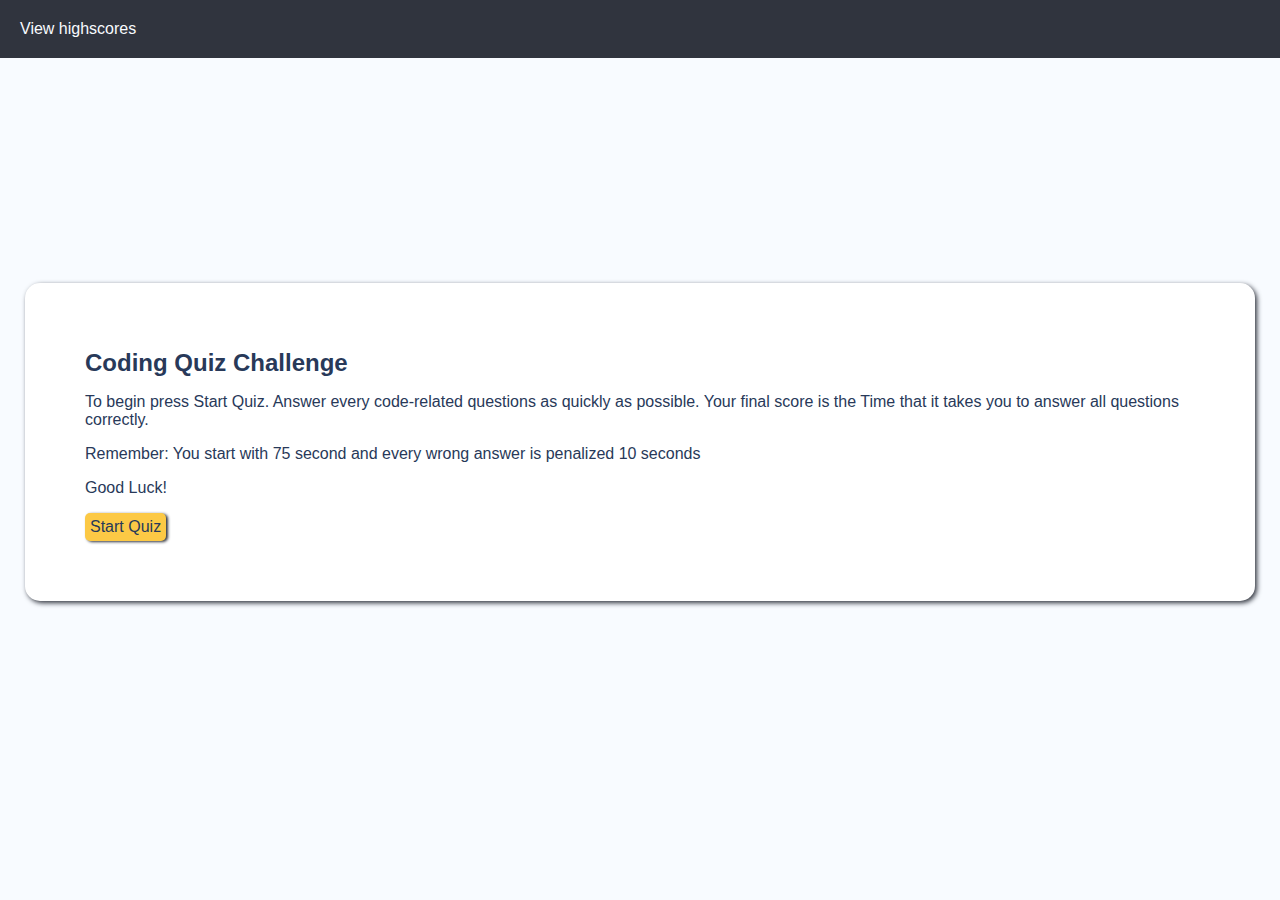
==== index.html @ 56cf00c9 "add timer and function to check answers" ====
<!DOCTYPE html>
<html lang="en">
  <head>
    <meta charset="UTF-8" />
    <meta http-equiv="X-UA-Compatible" content="IE=edge" />
    <meta name="viewport" content="width=device-width, initial-scale=1.0" />
    <title>Quiz App</title>
    <link rel="stylesheet" href="./assets/CSS/style.css" />
  </head>

  <header>
    <a href="./highscore.html" class="highscores">View highscores</a>
    <a class="timer" id="timer"></a>
  </header>

  <body>
    <div class="container" id="container">
      <div class="questions" id="questionBox">
        <h1 class="box-title">Coding Quiz Challenge</h1>
        <div class="box-text">
          <p>
            To begin press Start Quiz. Answer every code-related questions as
            quickly as possible. Your final score is the Time that it takes you
            to answer all questions correctly.
          </p>
          <p>
            Remember: You start with 75 second and every wrong answer is
            penalized 10 seconds
          </p>
          <p>Good Luck!</p>
        </div>
        <button class="start-button" id="startTimer">Start Quiz</button>
      </div>
    </div>

    <script src="./assets/JS/index.js"></script>
  </body>
</html>
---- assets/CSS/style.css ----
* {
  box-sizing: border-box;
  font-size: 16px;
  list-style: none;
  text-decoration: none;
}

body {
  font-family: Verdana, Geneva, Tahoma, sans-serif;
  margin: 0;
  display: flex;
  flex-direction: column;
  height: 100vh;
  background-color: #f8fbff;
  color: #283959;
}

/*navbar which includes high score and timer*/
header {
  display: flex;
  padding: 20px 20px;
  justify-content: space-between;
  background-color: #30343e;
  color: #f8fbff;
  text-decoration: none;
}
.highscores {
  color: #f8fbff;
  cursor: pointer;
}

.highscores:link,
.highscores:visited,
.highscores:active {
  text-decoration: none;
  cursor: pointer;
}

.highscores:hover {
  color: #f8fbff;
  font-weight: bold;
}

header div {
  padding: 20px;
  font-size: 1em;
}

.timer {
  color: #f8fbff;
}
/*body of the file (everything below the navbar)*/
main {
  display: flex;
  flex-wrap: wrap;
  justify-content: space-around;
}

/*start page container*/

.container {
  position: relative;
  top: 25%;
  padding: 50px;
  margin: 0 25px;
  border-radius: 15px;
  box-shadow: 2px 2px 5px #30343e;
  align-items: center;
  justify-content: center;
  flex-direction: column;
  background-color: white;
}

.questions {
  justify-content: center;
  margin: 10px;
  align-items: center;
}

/* #start {
  font-size: 2em;
  justify-content: center;
  margin: 10px;
} */

button {
  background-color: #fcc945;
  box-shadow: 2px 1px 3px #30343e;
  color: #283959;
  padding: 5px;
  border-radius: 5px;
  border: none;
}
button a {
  color: #283959;
}

button:hover {
  background-color: #283959;
  color: #f8fbff;
  cursor: pointer;
}

/*quiz started and quiz questions*/

.box-title {
  margin-bottom: 10px;
  font-size: x-large;
}

ul {
  justify-content: center;
  align-items: center;
  margin: 0;
  padding: 0;
}

ul li {
  background: #fcc945;
  border-radius: 5px;
  padding: 5px;
  margin: 5px;
  color: #283959;
  cursor: pointer;
}

ul li:hover {
  opacity: 50%;
}

ul li:active {
  background: #283959;
  color: #f8fbff;
}
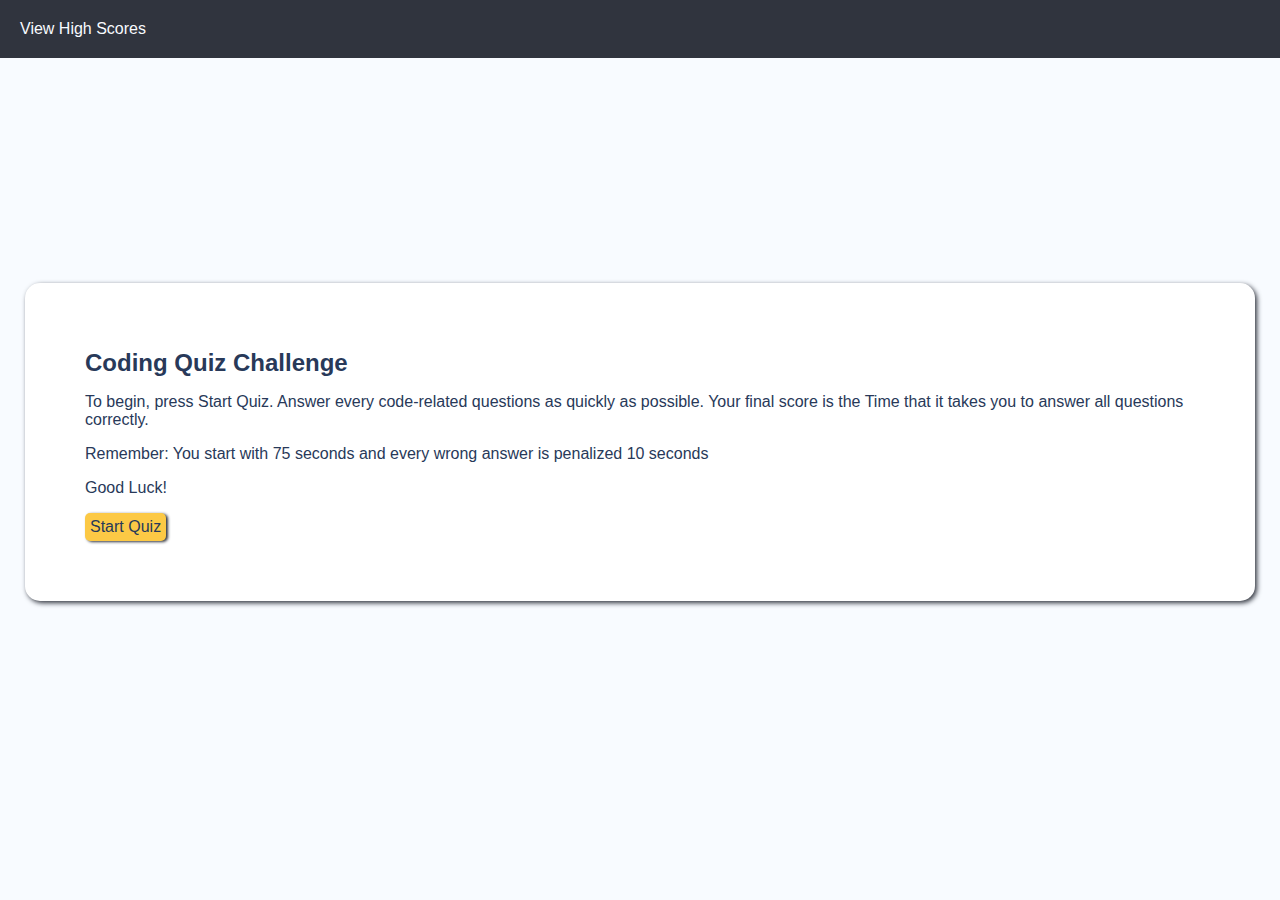
==== commit 94cdb697: "fix start and print end quiz" ====
--- a/index.html
+++ b/index.html
@@ -9,7 +9,7 @@
   </head>
 
   <header>
-    <a href="./highscore.html" class="highscores">View highscores</a>
+    <a href="./highscore.html" class="highscores">View High Scores</a>
     <a class="timer" id="timer"></a>
   </header>
 
@@ -19,12 +19,12 @@
         <h1 class="box-title">Coding Quiz Challenge</h1>
         <div class="box-text">
           <p>
-            To begin press Start Quiz. Answer every code-related questions as
+            To begin, press Start Quiz. Answer every code-related questions as
             quickly as possible. Your final score is the Time that it takes you
             to answer all questions correctly.
           </p>
           <p>
-            Remember: You start with 75 second and every wrong answer is
+            Remember: You start with 75 seconds and every wrong answer is
             penalized 10 seconds
           </p>
           <p>Good Luck!</p>
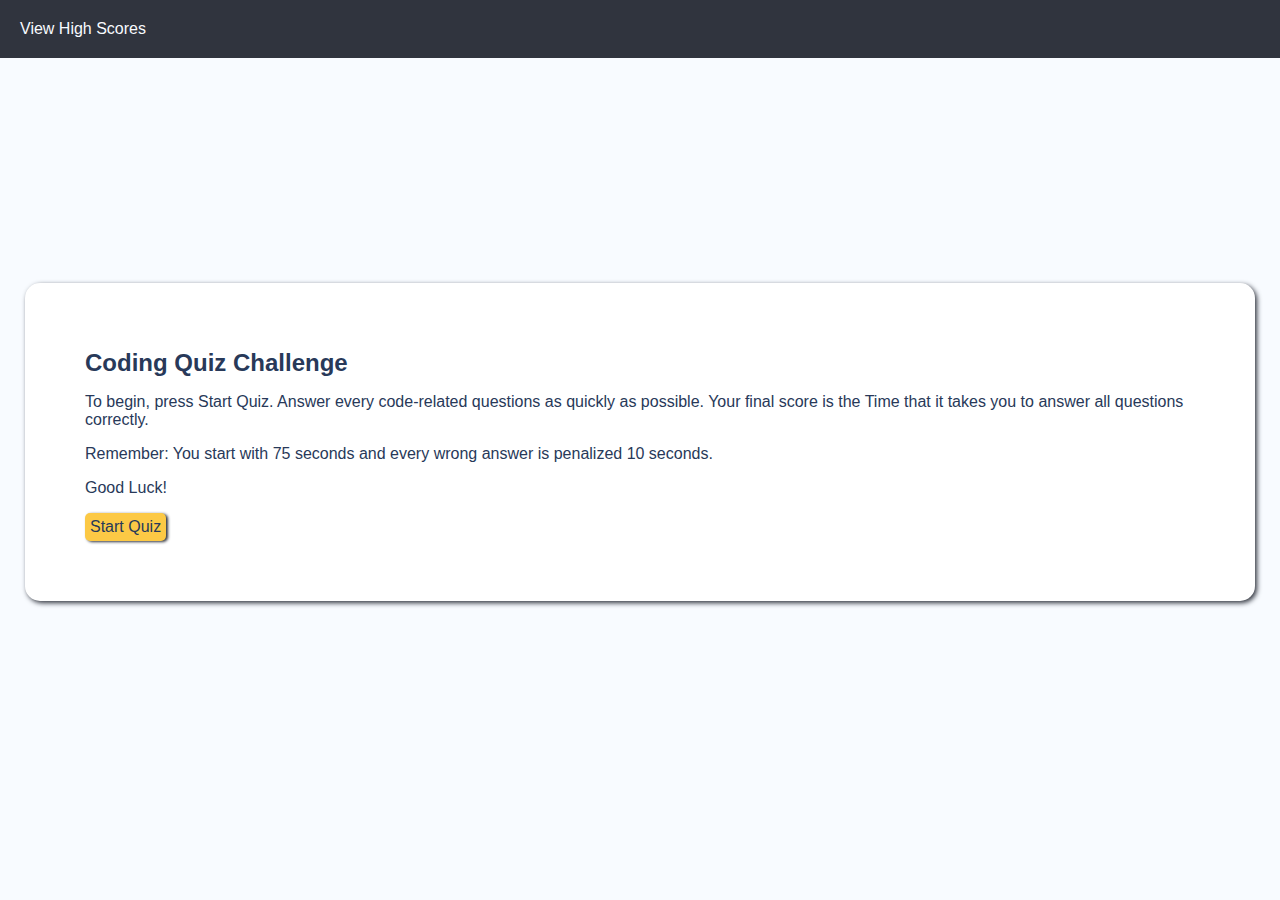
==== commit 42d37625: "add readme to final production" ====
--- a/index.html
+++ b/index.html
@@ -25,7 +25,7 @@
           </p>
           <p>
             Remember: You start with 75 seconds and every wrong answer is
-            penalized 10 seconds
+            penalized 10 seconds.
           </p>
           <p>Good Luck!</p>
         </div>
